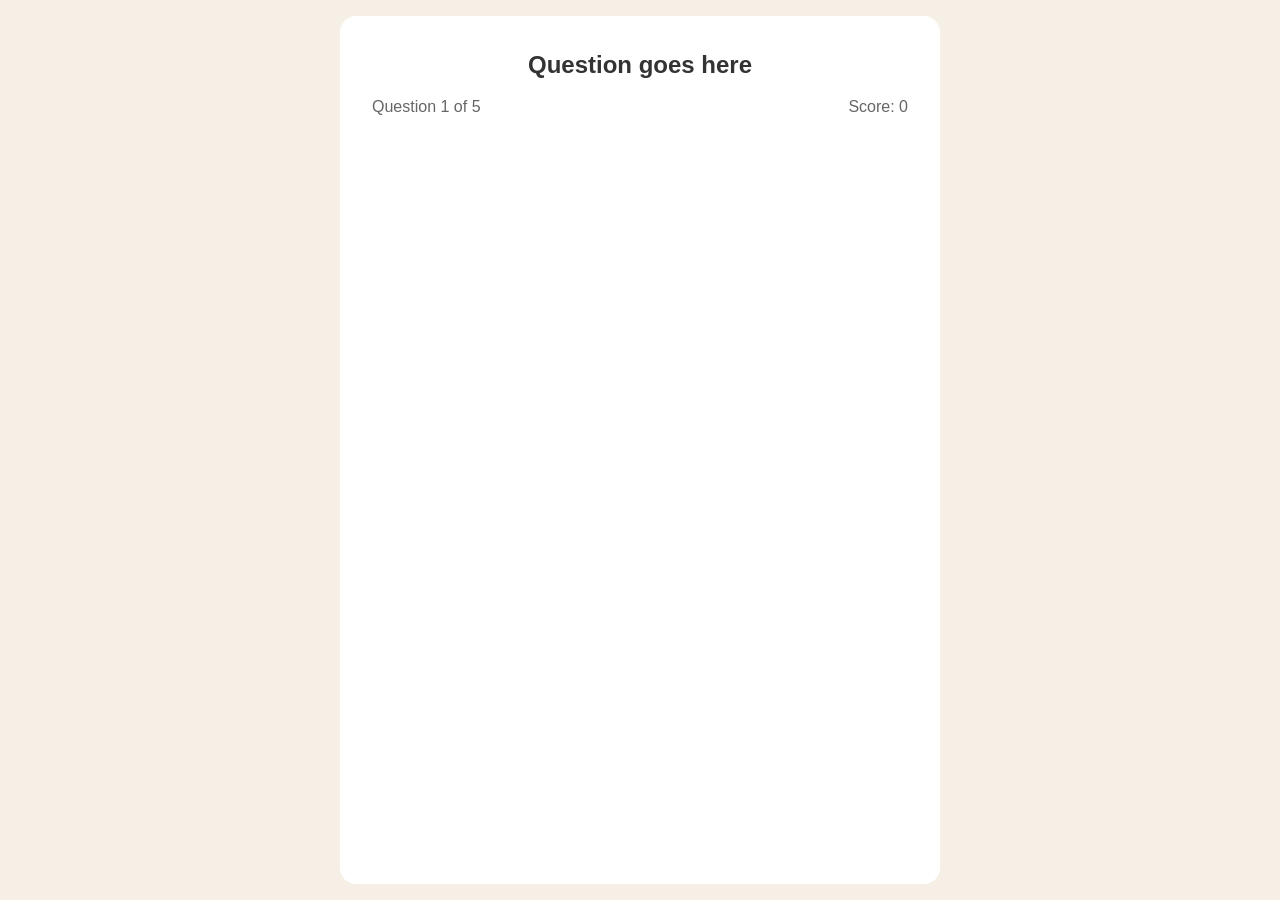
==== 01.Quiz-Game/index.html @ 55547619 "added intial files" ====
<!DOCTYPE html>
<html lang="en">
<head>
    <meta charset="UTF-8">
    <meta name="viewport" content="width=device-width, initial-scale=1.0">
    <title>Quiz Game!</title>
    <link rel="stylesheet" href="style.css">
</head>
<body>
    <div class="container">
        <!-- Quiz Starting screen -->
        <div class="screen" id="start-screen">
            <h1>Quiz Time!</h1>
            <p>Test your knowledge with these fun questions</p>
            <button id="start-btn">Start Quiz</button>
        </div>

        <!-- Quiz questions screen -->
        <div class="screen active" id="quiz-screen">
            <div class="quiz-header">
                <h2 id="question-text">Question goes here</h2>
                <div class="quiz-info">
                    <p>Question <span id="current-question">1</span> of <span>5</span></p>
                    <p>Score: <span id="score">0</span></p>
                </div>
            </div>
            <div class="answers-container" id="answers-container">
                <!-- Answer button should be dynamix, i will be adding those buttons later at some point -->
            </div>
            <div class="progress-bar">
                <div class="progress" id="progress"></div>
            </div>
        </div>

        <!-- Results screen -->
         <div class="screen" id="result-screen">
            <h2>Quiz Results</h2>
            <div class="result-info">
                <p>You scored <span id="final-score">1</span> out of <span id="max-score">5</span></p>
            </div>
            <div class="result-message">
                Good Job
            </div>
            <button id="restart-btn">Restart Quiz</button>
         </div>
    </div>
</body>
</html>
---- 01.Quiz-Game/style.css ----
/* Basic Reset */

* {
    margin: 0;
    padding: 0;
    box-sizing: border-box;
}

body {
    background: #f5efe6;
    display: flex;
    justify-content: center;
    min-height: 100vh;
    padding: 1rem;
    font-family: sans-serif;
}

.container {
    background-color: white;
    border-radius: 1rem;
    box-shadow: 1 10px 30px rgba(0, 0, 0, 0.1);
    width: 100%;
    max-width: 600px;
    overflow: hidden;
    position: relative;
}

.screen {
    display: none;
    padding: 2rem;
    text-align: center;
}

.screen.active {
    display: block;
}

/* START SCREEN */

#start-screen h1 {
    color: #e86a33;
    margin-bottom: 20px;
    font-size: 2.5rem;
}

.quiz-header {
    margin-bottom: 2rem;
}

#question-text {
    color: #333;
    font-size: 1.5rem;
    margin-bottom: 1rem;
    line-height: 1.4;
}

.quiz-info {
    display: flex;
    justify-content: space-between;
    color: #666;
    margin-bottom: 10px;
}

.answers-container {
    display: flex;
    flex-direction: column;
    gap: 10px;
    margin-bottom: 25px;
}

.answer-btn {
    background-color: #f8f0e5;
    color: #333;
    border: 2px solid #eadbc8;
    border-radius: 10px;
    padding: 1rem;
}
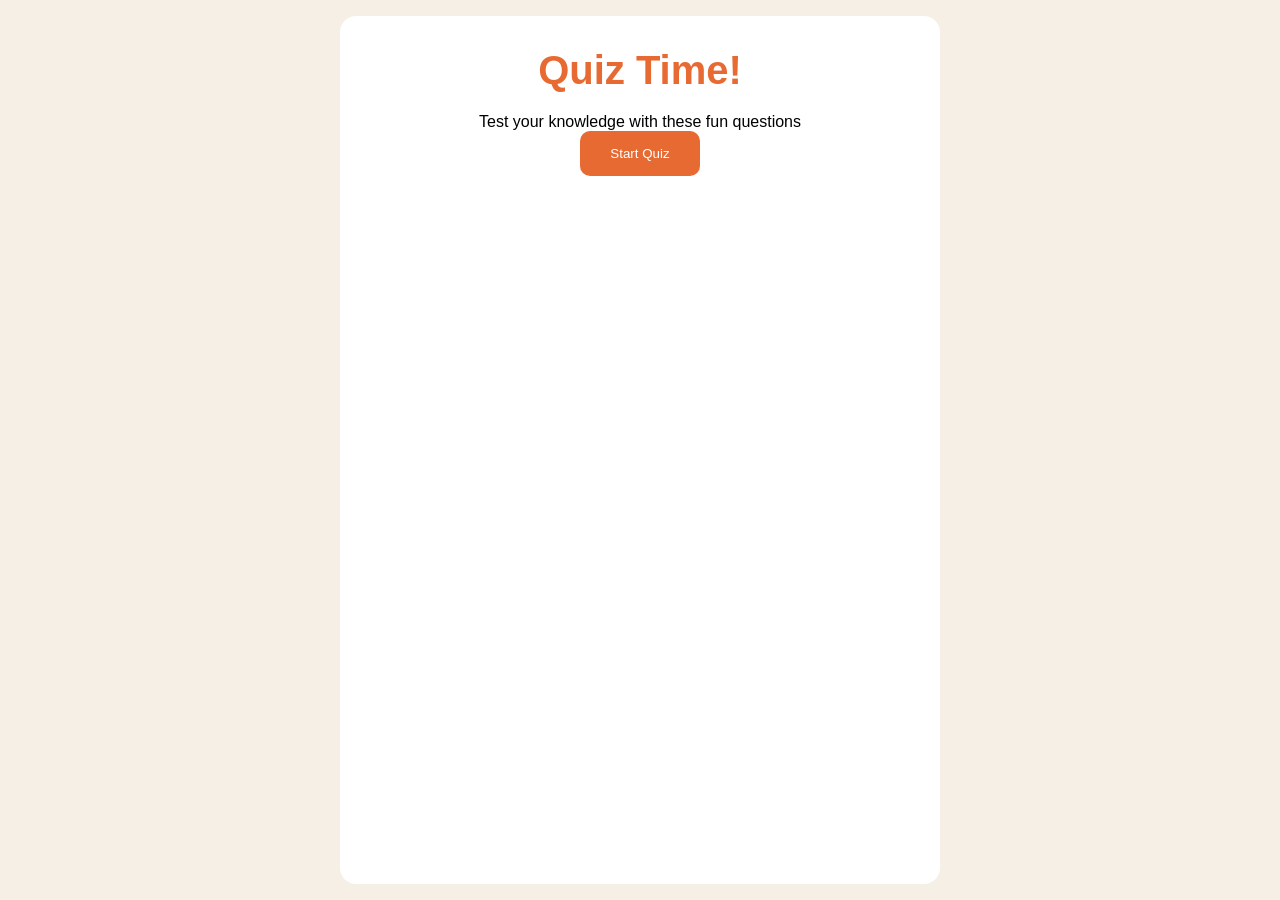
==== commit 809d040e: "applied styles for eery page" ====
--- a/01.Quiz-Game/index.html
+++ b/01.Quiz-Game/index.html
@@ -9,14 +9,14 @@
 <body>
     <div class="container">
         <!-- Quiz Starting screen -->
-        <div class="screen" id="start-screen">
+        <div class="screen active" id="start-screen">
             <h1>Quiz Time!</h1>
             <p>Test your knowledge with these fun questions</p>
             <button id="start-btn">Start Quiz</button>
         </div>
 
         <!-- Quiz questions screen -->
-        <div class="screen active" id="quiz-screen">
+        <div class="screen" id="quiz-screen">
             <div class="quiz-header">
                 <h2 id="question-text">Question goes here</h2>
                 <div class="quiz-info">
@@ -38,7 +38,7 @@
             <div class="result-info">
                 <p>You scored <span id="final-score">1</span> out of <span id="max-score">5</span></p>
             </div>
-            <div class="result-message">
+            <div id="result-message">
                 Good Job
             </div>
             <button id="restart-btn">Restart Quiz</button>
--- a/01.Quiz-Game/style.css
+++ b/01.Quiz-Game/style.css
@@ -74,5 +74,75 @@
     border: 2px solid #eadbc8;
     border-radius: 10px;
     padding: 1rem;
+    cursor: pointer;
+    text-align: left;
+    transition: all 0.3s ease;
 }
 
+.answer-btn:hover {
+    background-color: #eadbc8;
+    border-color: #dac0ae;
+}
+
+.answer-btn.correct {
+    background-color: #e6fff0;
+    border-color: #a3f0c4;
+    color: #28a745;
+}
+
+.answer-btn.incorrect {
+    background-color: #fff0f0;
+    border-color: #ffbdbd;
+    color: #dc3545;
+}
+
+.progress-bar {
+    height: 10px;
+    background-color: #f8f0e5;
+    border-radius: 5px;
+    overflow: hidden;
+    margin-top: 20px;
+}
+
+.progress {
+    height: 100%;
+    background-color: #e86a33;
+    width: 0%;
+    transition: width 0.3s ease;
+}
+
+
+/** RESULT SCREEN **/
+#result-screen h1 {
+    color: #e86a33;
+    margin-bottom: 30px;
+}
+
+.result-info {
+    background-color: #f8f0e5;
+    border-radius: 10px;
+    padding: 20px;
+    margin-bottom: 30px;
+}
+
+.result-info p {
+    font-size: 1.2rem;
+    color: #333;
+    margin-bottom: 1rem;
+}
+
+.result-message {
+    font-weight: 600;
+    color: #e86a33;
+    font-size: 1.5rem;
+}
+
+button {
+    background-color: #e86a33;
+    color: white;
+    border: none;
+    border-radius: 10px;
+    padding: 15px 30px;
+    cursor: 1.1rem;
+    cursor: pointer;
+}
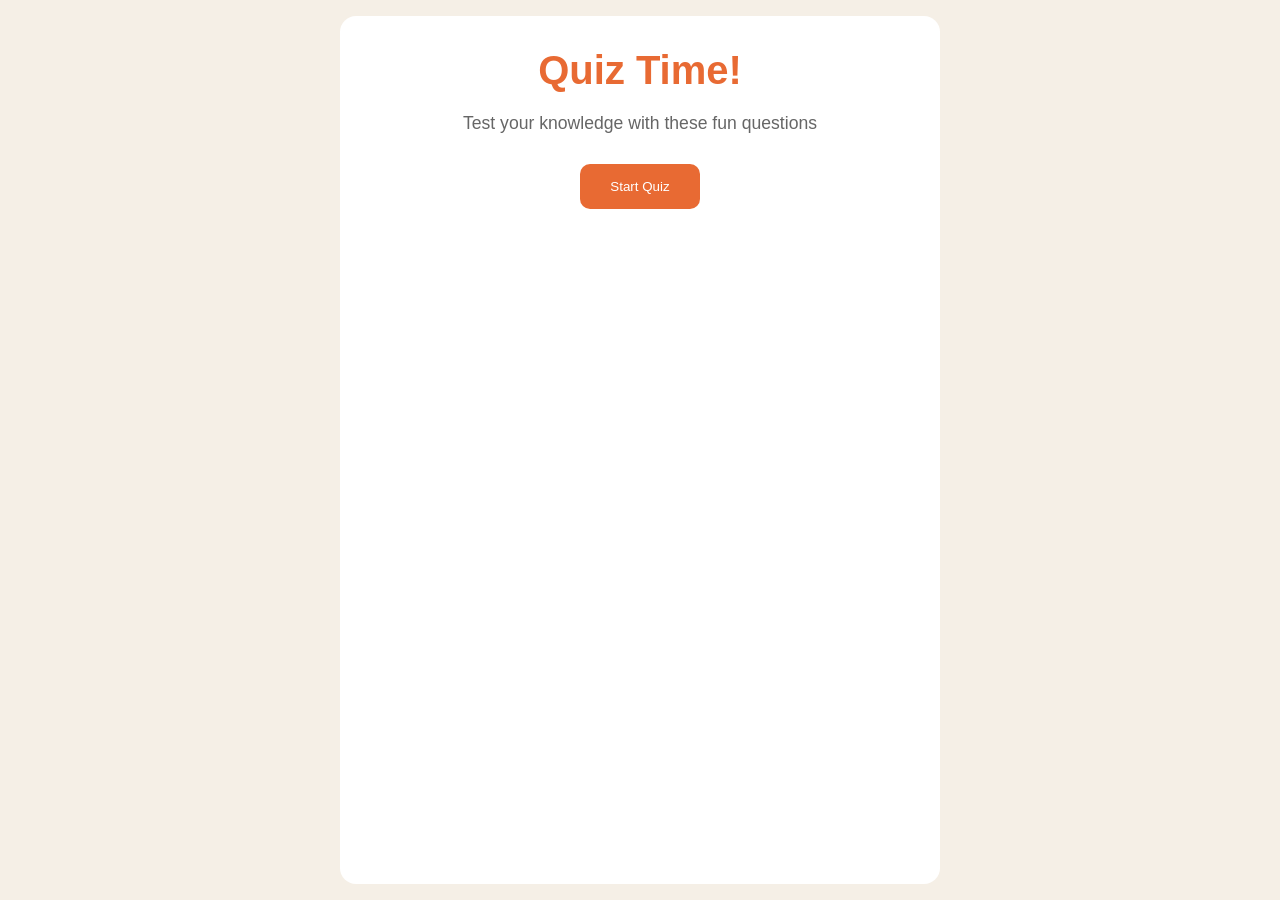
==== commit dfb18961: "complted styles" ====
--- a/01.Quiz-Game/index.html
+++ b/01.Quiz-Game/index.html
@@ -44,5 +44,6 @@
             <button id="restart-btn">Restart Quiz</button>
          </div>
     </div>
+    <script src="script.js"></script>
 </body>
 </html>
--- a/01.Quiz-Game/style.css
+++ b/01.Quiz-Game/style.css
@@ -41,6 +41,12 @@
     color: #e86a33;
     margin-bottom: 20px;
     font-size: 2.5rem;
+}
+
+#start-screen p {
+    margin-bottom: 30px;
+    color: #666;
+    font-size: 1.1rem;
 }
 
 .quiz-header {
@@ -145,4 +151,34 @@
     padding: 15px 30px;
     cursor: 1.1rem;
     cursor: pointer;
+    transition: background-color 0.3s ease;
 }
+
+button:hover {
+    background-color: #d45b28;
+}
+
+/* RESPONSIVE DESIGN */
+@media (max-width: 500px) {
+    /* When we hit 500px or below implement the styles below */
+    .screen {
+        padding: 1rem;
+    }
+
+    #start-screen h1 {
+        font-size: 2rem;
+    }
+
+    #question-text {
+        font-size: 1.3rem;
+    }
+
+    .answer-btn {
+        padding: 12px;
+    }
+
+    button {
+        padding: 12px 25px;
+        font-size: 1rem;
+    }
+}
